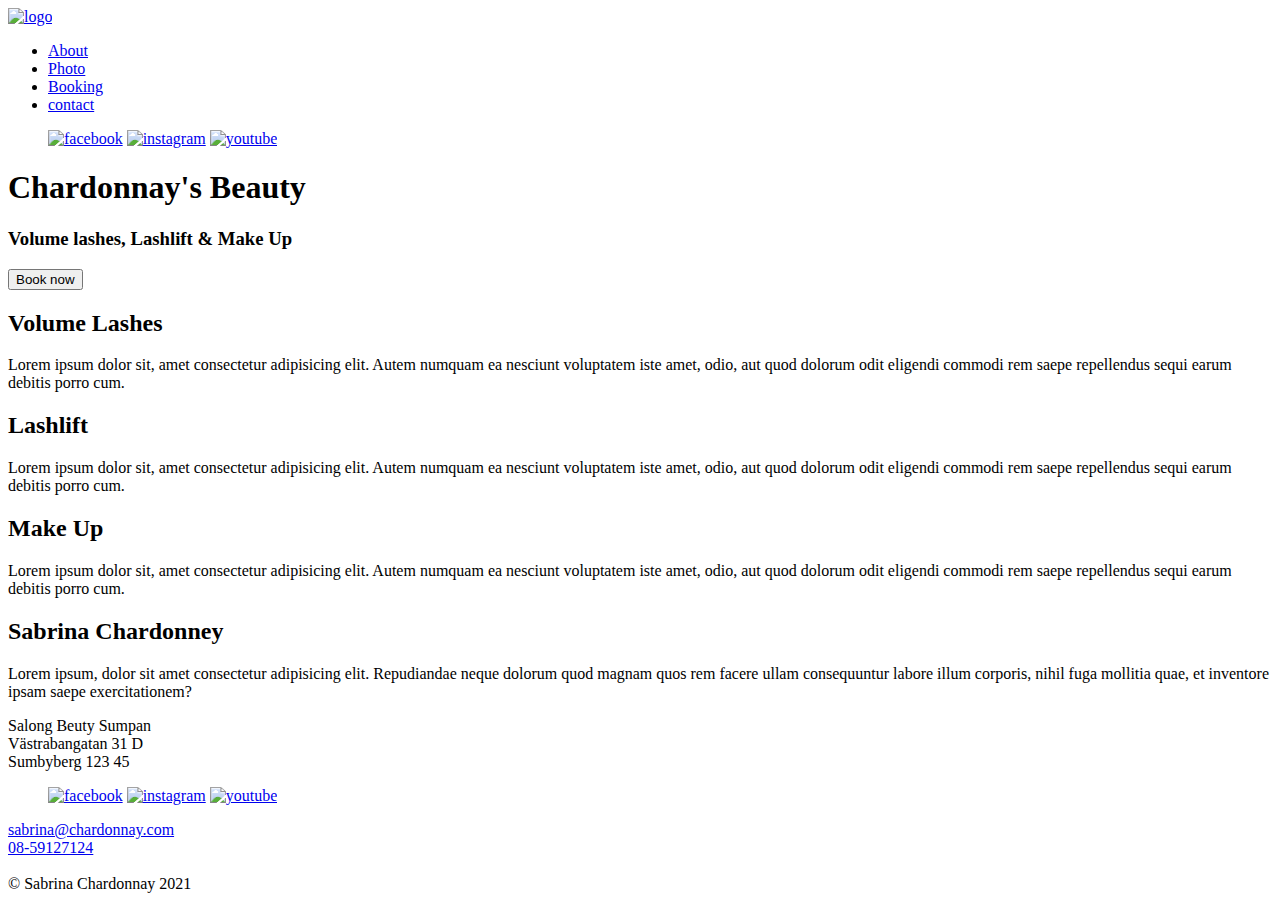
==== index.html @ 4f2c5625 "add index.html" ====
<html lang="en">
  <head>
    <meta charset="UTF-8" />
    <meta name="viewport" content="width=device-width, initial-scale=1.0" />
    <title>Document</title>
    <link
      rel="stylesheet"
      href="https://necolas.github.io/normalize.css/8.0.1/normalize.css"
    />
    <link rel="stylesheet" href="./index.css" />
  </head>
  <body>
    <header>
      <a class="home" href="/">
        <img src="ic_imo_logo-512.png" alt="logo" />
      </a>
      <nav class="blockmeny clearfix">
        <ul class="meny">
          <li><a href="about.html">About</a></li>
          <li><a href="photo.html">Photo</a></li>
          <li><a href="booking.html">Booking</a></li>
          <li><a href="contact.html">contact</a></li>
        </ul>
      </nav>
    </header>

    <main>
      <section class="hero">
        <ul class="icons">
          <a href="https://www.facebook.com/" target="_blank" rel="noopener"
            ><img src="facebook.svg" alt="facebook"
          /></a>
          <a href="https://www.instagram.com/" target="_blank" rel="noopener"
            ><img src="instagram.svg" alt="instagram"
          /></a>
          <a href="https://www.youtube.com/" target="_blank" rel="noopener"
            ><img src="youtube.svg" alt="youtube"
          /></a>
        </ul>
        <h1>Chardonnay's Beauty</h1>
        <h3>Volume lashes, Lashlift & Make Up</h3>
        <button type="button">Book now</button>
      </section>
      <section class="volume">
        <h2>Volume Lashes</h2>
        <p>
          Lorem ipsum dolor sit, amet consectetur adipisicing elit. Autem
          numquam ea nesciunt voluptatem iste amet, odio, aut quod dolorum odit
          eligendi commodi rem saepe repellendus sequi earum debitis porro cum.
        </p>
      </section>
      <section class="lashlift">
        <h2>Lashlift</h2>
        <p>
          Lorem ipsum dolor sit, amet consectetur adipisicing elit. Autem
          numquam ea nesciunt voluptatem iste amet, odio, aut quod dolorum odit
          eligendi commodi rem saepe repellendus sequi earum debitis porro cum.
        </p>
      </section>
      <section class="makeup">
        <h2>Make Up</h2>
        <p>
          Lorem ipsum dolor sit, amet consectetur adipisicing elit. Autem
          numquam ea nesciunt voluptatem iste amet, odio, aut quod dolorum odit
          eligendi commodi rem saepe repellendus sequi earum debitis porro cum.
        </p>
      </section>
      <section class="about">
        <h2>Sabrina Chardonney</h2>
        <p>
          Lorem ipsum, dolor sit amet consectetur adipisicing elit. Repudiandae
          neque dolorum quod magnam quos rem facere ullam consequuntur labore
          illum corporis, nihil fuga mollitia quae, et inventore ipsam saepe
          exercitationem?
        </p>
      </section>
    </main>
    <footer>
      <div class="adress">
        <p>
          Salong Beuty Sumpan
          <br />
          Västrabangatan 31 D
          <br />
          Sumbyberg 123 45
        </p>
      </div>
      <div class="contact">
        <ul class="icons">
          <a href="https://www.facebook.com/" target="_blank" rel="noopener"
            ><img src="facebook.svg" alt="facebook"
          /></a>
          <a href="https://www.instagram.com/" target="_blank" rel="noopener"
            ><img src="instagram.svg" alt="instagram"
          /></a>
          <a href="https://www.youtube.com/" target="_blank" rel="noopener"
            ><img src="youtube.svg" alt="youtube"
          /></a>
        </ul>
        <a href="mailto:sabrina@chardonnay.com"> sabrina@chardonnay.com</a>
        <br />
        <a href="tel:0859127124">08-59127124</a>
      </div>
      <br />
      <div>© Sabrina Chardonnay 2021</div>
    </footer>
  </body>
</html>
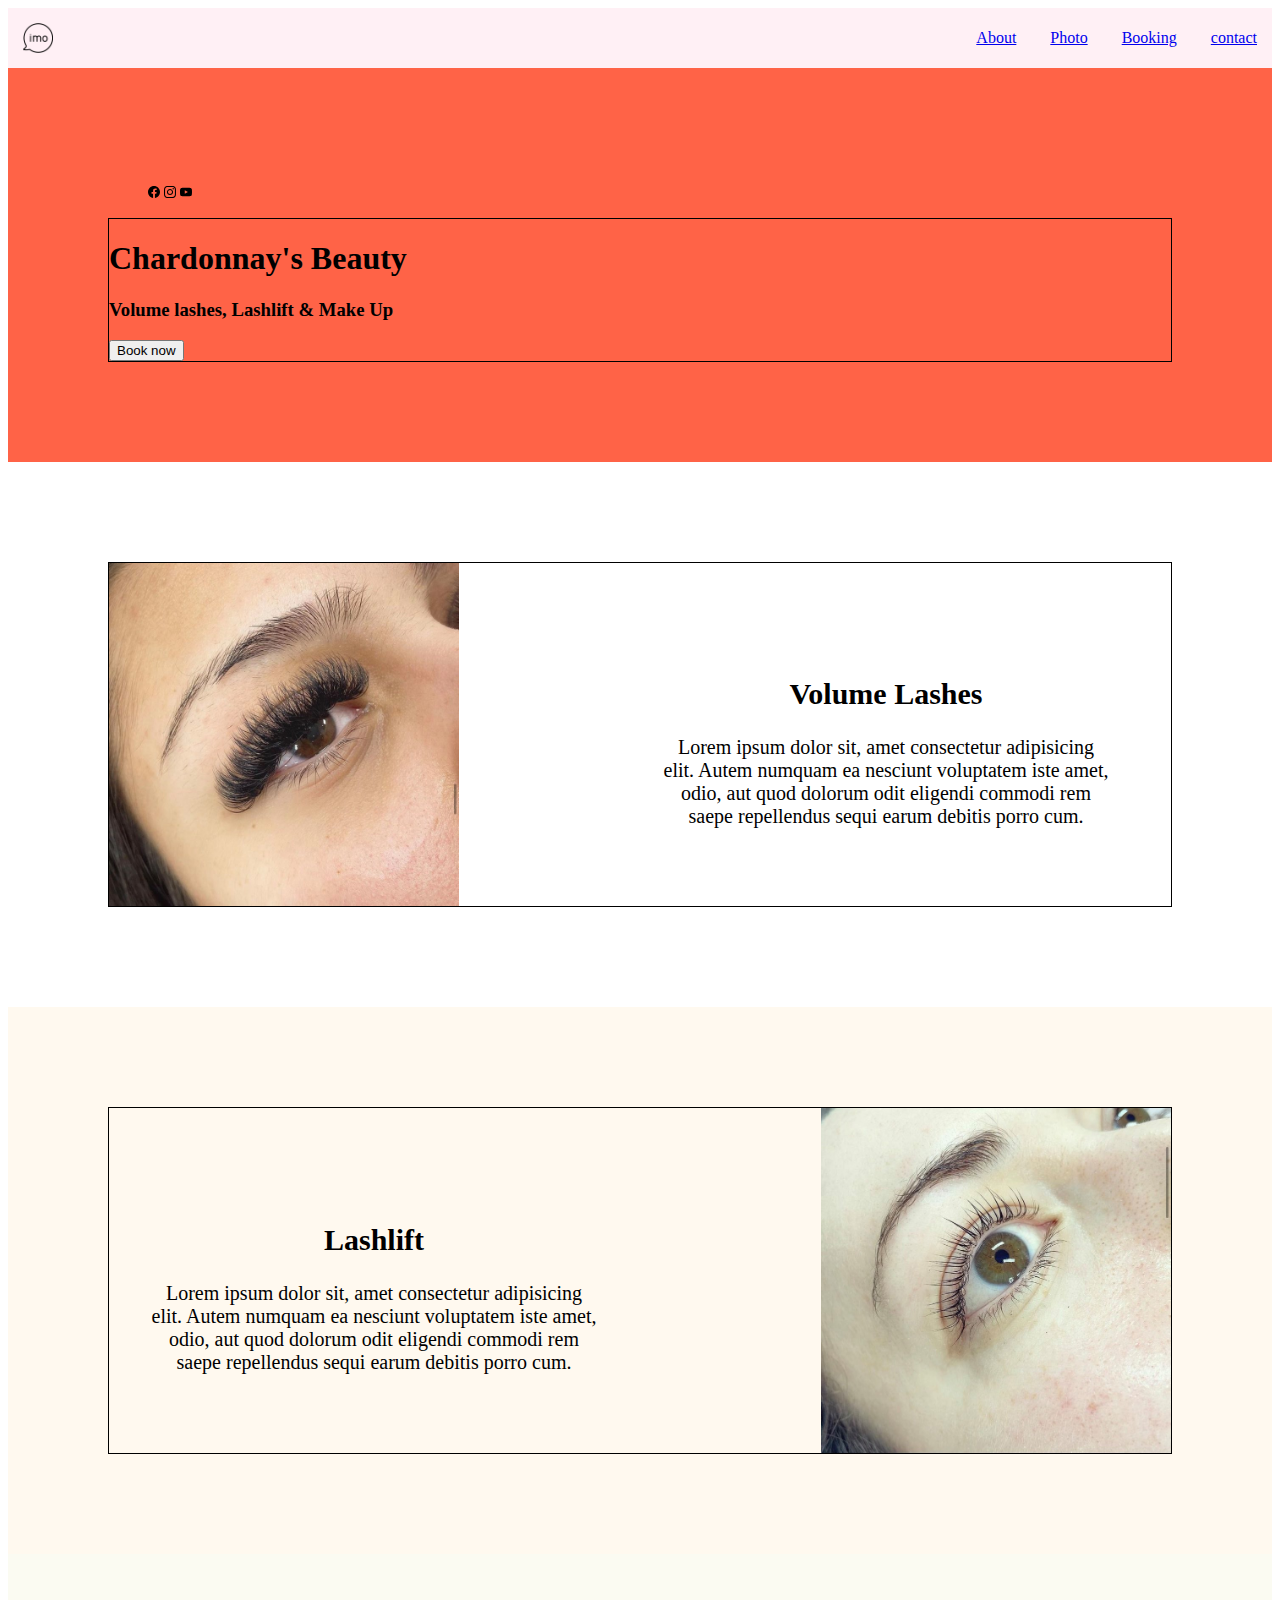
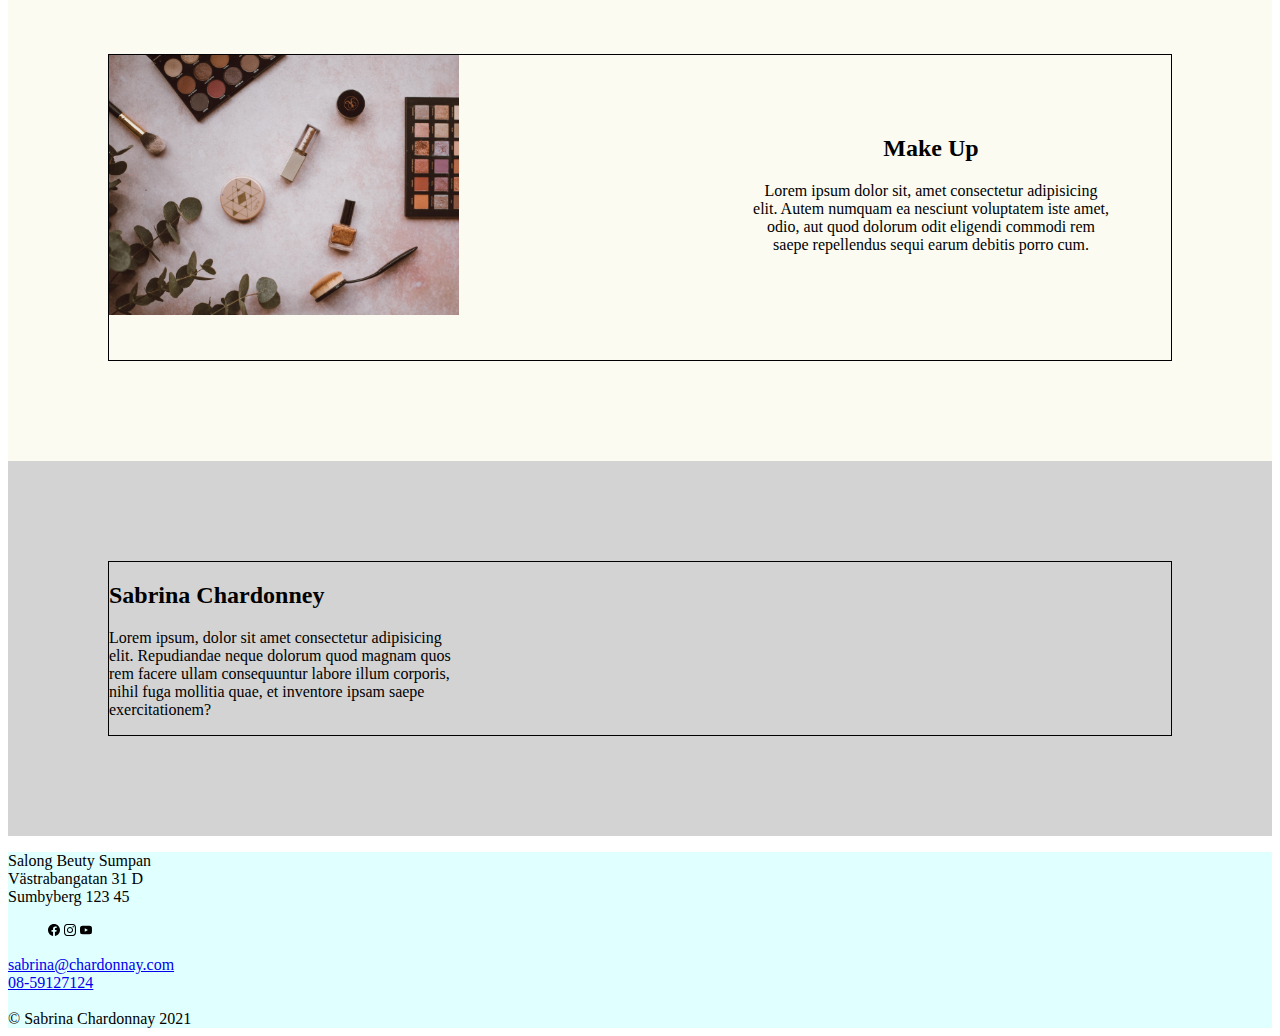
==== commit d565a8e6: "first sektion styling" ====
--- a/index.html
+++ b/index.html
@@ -26,6 +26,7 @@
 
     <main>
       <section class="hero">
+        
         <ul class="icons">
           <a href="https://www.facebook.com/" target="_blank" rel="noopener"
             ><img src="facebook.svg" alt="facebook"
@@ -37,35 +38,65 @@
             ><img src="youtube.svg" alt="youtube"
           /></a>
         </ul>
+        <div class="wrapper">
         <h1>Chardonnay's Beauty</h1>
         <h3>Volume lashes, Lashlift & Make Up</h3>
         <button type="button">Book now</button>
+      </div>  
+      </section>
       </section>
       <section class="volume">
-        <h2>Volume Lashes</h2>
-        <p>
-          Lorem ipsum dolor sit, amet consectetur adipisicing elit. Autem
-          numquam ea nesciunt voluptatem iste amet, odio, aut quod dolorum odit
-          eligendi commodi rem saepe repellendus sequi earum debitis porro cum.
-        </p>
+        <div class="wrapper clearfix">
+          <img
+            class="sectionimage"
+            src="./img/forlangningsofia.jpg"
+            alt=" Black Volume Lashes"
+          />
+          <div class="sectioncontent">
+            <h2>Volume Lashes</h2>
+            <p>
+              Lorem ipsum dolor sit, amet consectetur adipisicing elit. Autem
+              numquam ea nesciunt voluptatem iste amet, odio, aut quod dolorum
+              odit eligendi commodi rem saepe repellendus sequi earum debitis
+              porro cum.
+            </p>
+          </div>
+        </div>
       </section>
       <section class="lashlift">
-        <h2>Lashlift</h2>
-        <p>
-          Lorem ipsum dolor sit, amet consectetur adipisicing elit. Autem
-          numquam ea nesciunt voluptatem iste amet, odio, aut quod dolorum odit
-          eligendi commodi rem saepe repellendus sequi earum debitis porro cum.
-        </p>
+        <div class="wrapper clearfix">
+        <img class="sectionimage" 
+        src="./img/lashlidft1.jpg" 
+        alt="Blcak Lashlift on girl with greeneyes"
+        />
+        <div class="sectioncontent2">
+
+          <h2>Lashlift</h2>
+          <p>
+            Lorem ipsum dolor sit, amet consectetur adipisicing elit. Autem
+            numquam ea nesciunt voluptatem iste amet, odio, aut quod dolorum odit
+            eligendi commodi rem saepe repellendus sequi earum debitis porro cum.
+          </p>
+        </div>
       </section>
       <section class="makeup">
-        <h2>Make Up</h2>
-        <p>
-          Lorem ipsum dolor sit, amet consectetur adipisicing elit. Autem
-          numquam ea nesciunt voluptatem iste amet, odio, aut quod dolorum odit
-          eligendi commodi rem saepe repellendus sequi earum debitis porro cum.
-        </p>
-      </section>
-      <section class="about">
+        <div class="wrapper clearfix">
+          <img class="sectionimage cosmetic"
+          src="./img/annie-spratt-Zxl_m4KVZDs-unsplash.jpg"
+          alt=" Different cosmatics"
+          />
+          <div class="sectioncontent3">
+
+            <h2>Make Up</h2>
+            <p>
+              Lorem ipsum dolor sit, amet consectetur adipisicing elit. Autem
+              numquam ea nesciunt voluptatem iste amet, odio, aut quod dolorum odit
+              eligendi commodi rem saepe repellendus sequi earum debitis porro cum.
+            </p>
+          </div>
+          </section>
+          <section class="about">
+        <div class="wrapper clearfix">
         <h2>Sabrina Chardonney</h2>
         <p>
           Lorem ipsum, dolor sit amet consectetur adipisicing elit. Repudiandae
--- a/index.css
+++ b/index.css
@@ -0,0 +1,118 @@
+img {
+  max-width: 100%;
+}
+header {
+  background-color: lavenderblush;
+  height: 60px;
+}
+
+.clearfix::after {
+  content: "";
+  clear: both;
+  display: table;
+}
+
+.icons {
+}
+.icons img {
+  width: 12px;
+  height: 12px;
+  display: inline;
+}
+.home {
+  width: 40px;
+  height: 20px;
+  float: left;
+  display: inline;
+}
+.home img {
+  width: 30px;
+  height: 30px;
+  margin: 15px;
+}
+.meny {
+  float: right;
+  list-style: none;
+  margin: 0;
+}
+.meny li {
+  display: inline-block;
+  height: 30px;
+  margin: 15px;
+}
+.meny li a {
+  line-height: 30px;
+}
+
+main {
+  background-color: hsl(81, 49%, 93%);
+}
+
+.hero {
+  background-color: tomato;
+}
+.volume {
+  background-color: white;
+}
+.lashlift {
+  background-color: rgb(255, 249, 239);
+}
+.makeup {
+  background-color: rgb(251, 251, 242);
+}
+.about {
+  background-color: lightgray;
+}
+
+footer {
+  background-color: lightcyan;
+}
+.sectionimage {
+  width: 33%;
+  align-items: center;
+}
+.volume .sectionimage {
+  float: left;
+}
+section p {
+  max-width: 45ch;
+}
+section {
+  padding: 100px;
+}
+.wrapper {
+  max-width: 1400px;
+  margin: 0 auto;
+  border: black solid 1px;
+}
+
+.sectioncontent {
+  float: right;
+  margin-left: 40px;
+  margin-right: 60px;
+  margin-top: 90px;
+  font-size: 20px;
+  text-align: center;
+}
+.lashlift .sectionimage {
+  float: right;
+}
+.sectioncontent2 {
+  float: left;
+  margin-top: 90px;
+  margin-left: 40px;
+  font-size: 20px;
+  text-align: center;
+}
+.makeup .sectionimage {
+  float: left;
+}
+.sectioncontent3 {
+  float: right;
+  margin: 60 60 90 40;
+  text-align: center;
+  /* font-size: 20px; */
+}
+.sectionimage .cosmetic {
+  margin-top: 20px;
+}
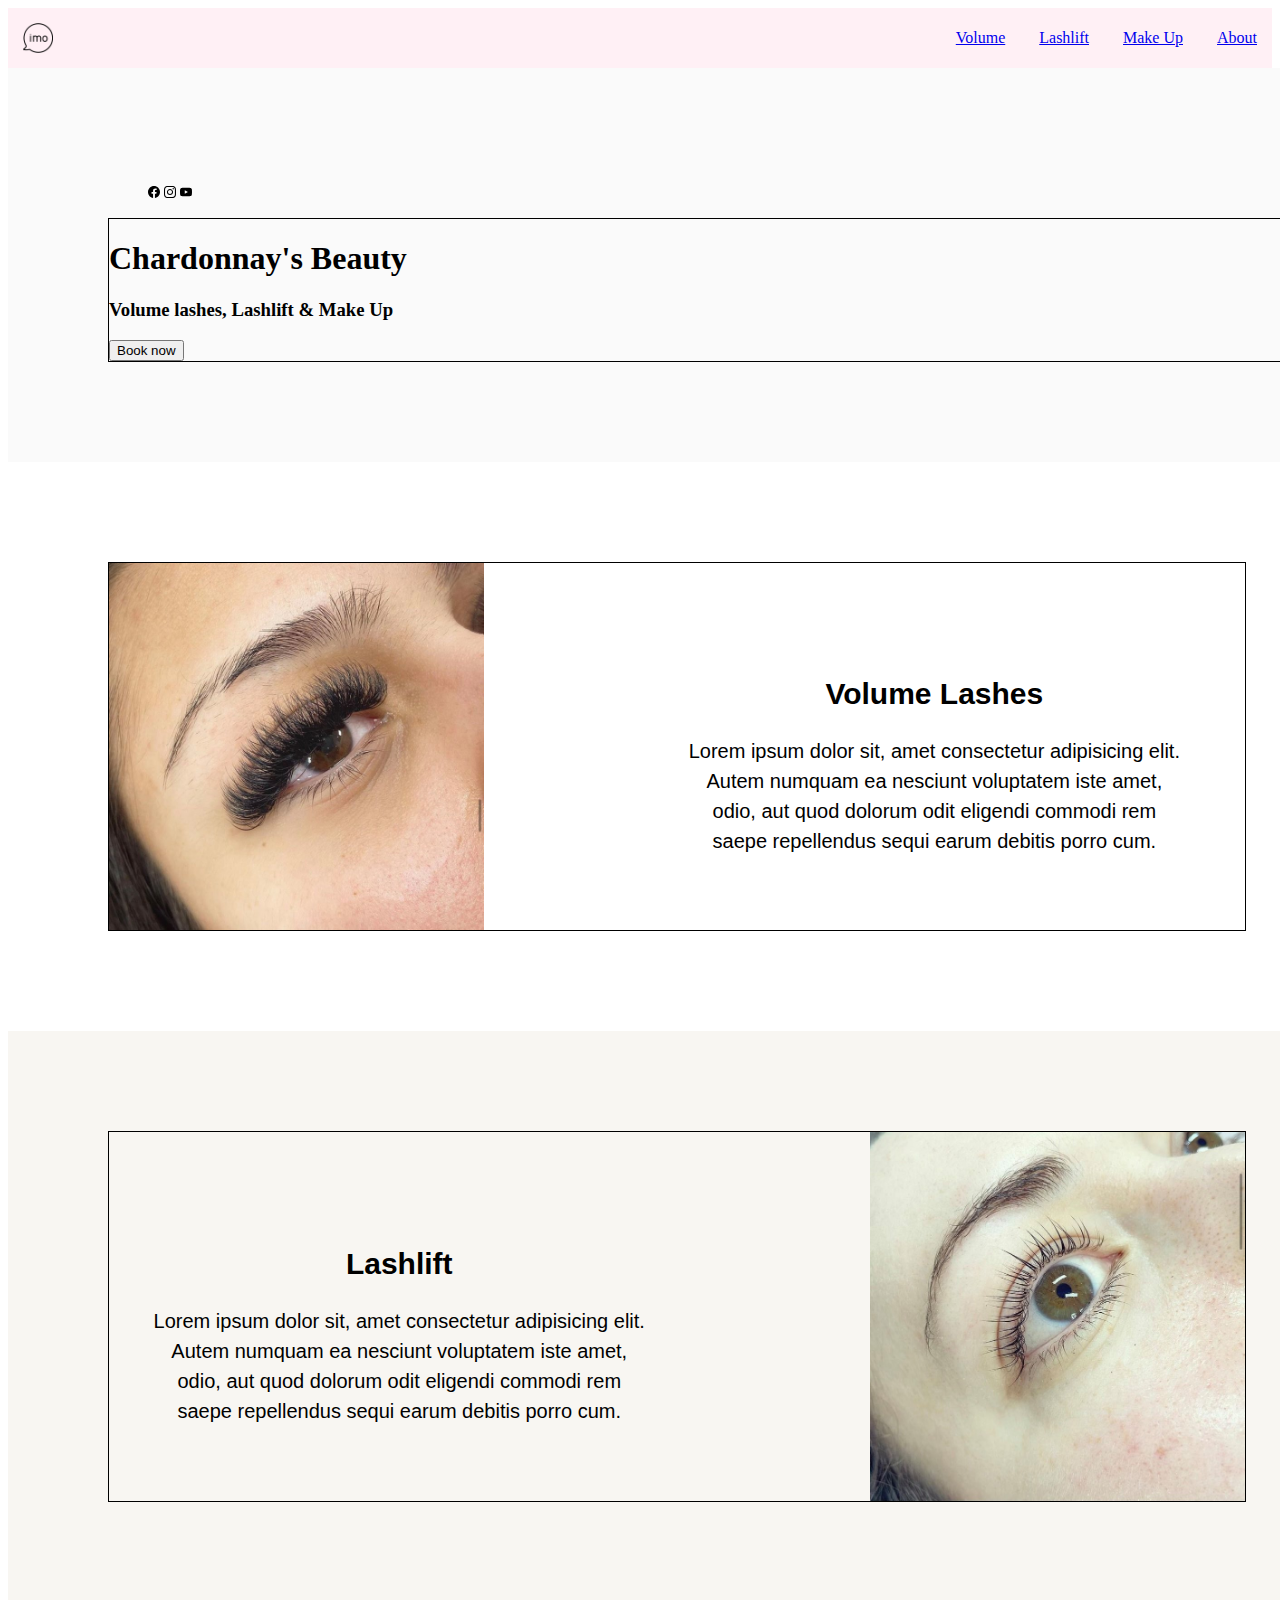
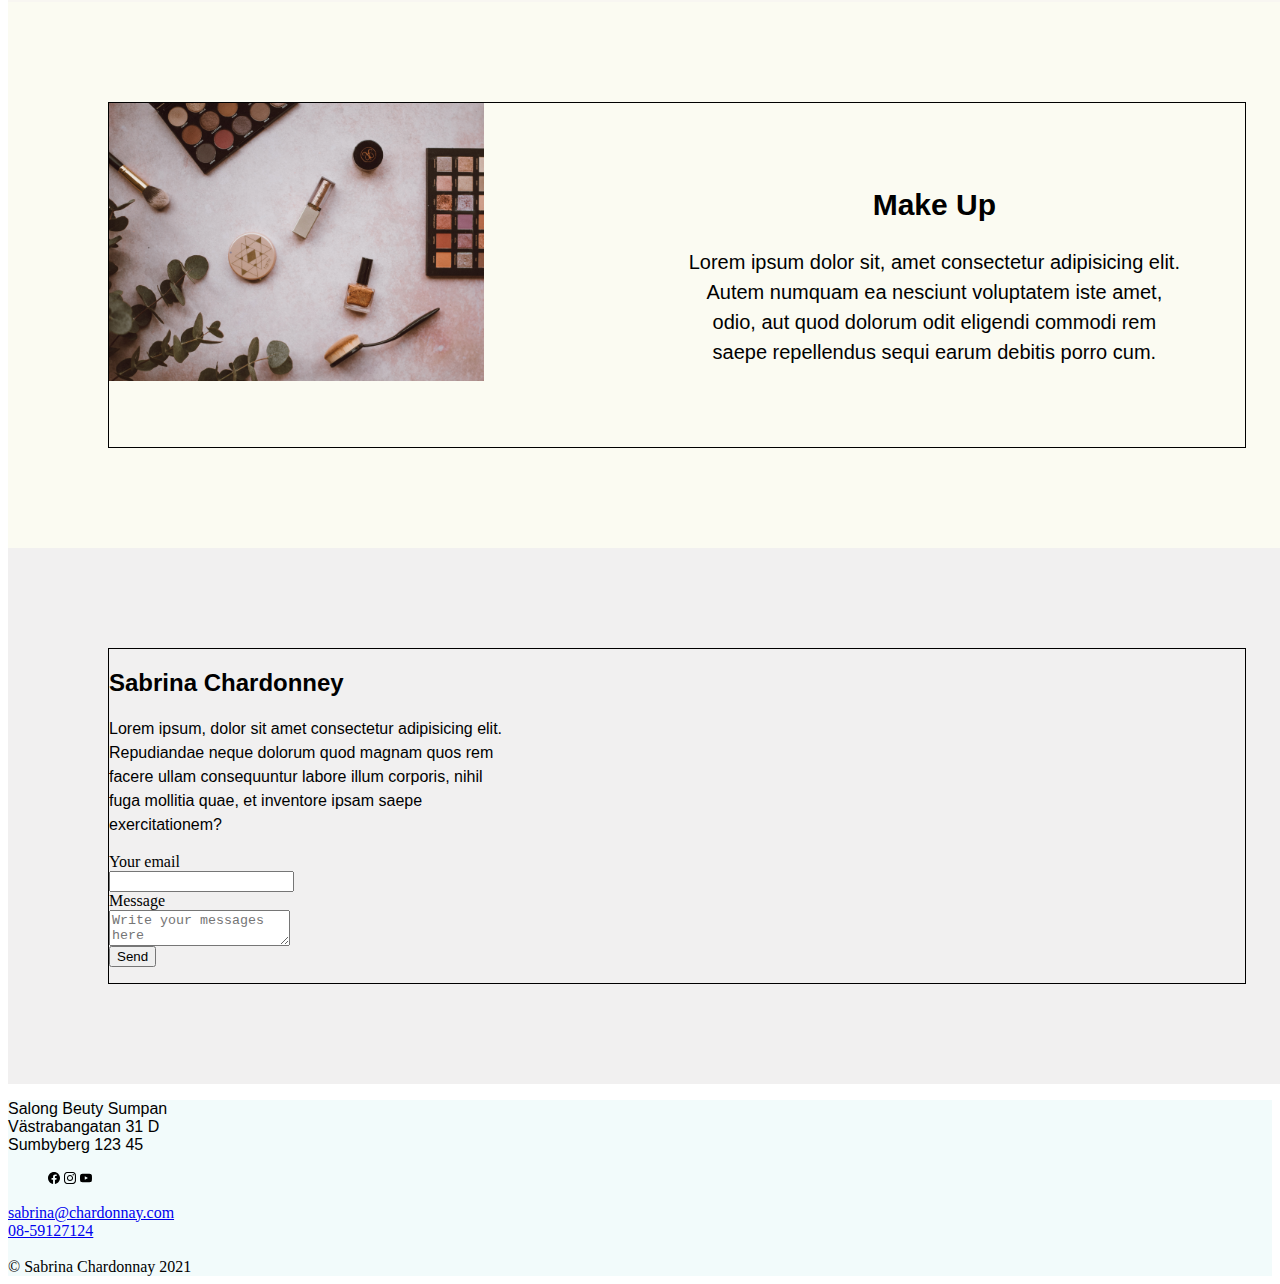
==== commit ccca61b5: "form and typografi commit" ====
--- a/index.html
+++ b/index.html
@@ -16,17 +16,16 @@
       </a>
       <nav class="blockmeny clearfix">
         <ul class="meny">
-          <li><a href="about.html">About</a></li>
-          <li><a href="photo.html">Photo</a></li>
-          <li><a href="booking.html">Booking</a></li>
-          <li><a href="contact.html">contact</a></li>
+          <li><a href="#volume">Volume</a></li>
+          <li><a href="#lashlift">Lashlift</a></li>
+          <li><a href="#makeup">Make Up</a></li>
+          <li><a href="#about">About</a></li>
         </ul>
       </nav>
     </header>
 
     <main>
       <section class="hero">
-        
         <ul class="icons">
           <a href="https://www.facebook.com/" target="_blank" rel="noopener"
             ><img src="facebook.svg" alt="facebook"
@@ -39,13 +38,13 @@
           /></a>
         </ul>
         <div class="wrapper">
-        <h1>Chardonnay's Beauty</h1>
-        <h3>Volume lashes, Lashlift & Make Up</h3>
-        <button type="button">Book now</button>
-      </div>  
+          <h1>Chardonnay's Beauty</h1>
+          <h3>Volume lashes, Lashlift & Make Up</h3>
+          <button type="button">Book now</button>
+        </div>
       </section>
-      </section>
-      <section class="volume">
+
+      <section class="volume" id="volume">
         <div class="wrapper clearfix">
           <img
             class="sectionimage"
@@ -63,47 +62,67 @@
           </div>
         </div>
       </section>
-      <section class="lashlift">
+      <section class="lashlift" id="lashlift">
         <div class="wrapper clearfix">
-        <img class="sectionimage" 
-        src="./img/lashlidft1.jpg" 
-        alt="Blcak Lashlift on girl with greeneyes"
-        />
-        <div class="sectioncontent2">
-
-          <h2>Lashlift</h2>
-          <p>
-            Lorem ipsum dolor sit, amet consectetur adipisicing elit. Autem
-            numquam ea nesciunt voluptatem iste amet, odio, aut quod dolorum odit
-            eligendi commodi rem saepe repellendus sequi earum debitis porro cum.
-          </p>
+          <img
+            class="sectionimage"
+            src="./img/lashlidft1.jpg"
+            alt="Blcak Lashlift on girl with greeneyes"
+          />
+          <div class="sectioncontent2">
+            <h2>Lashlift</h2>
+            <p>
+              Lorem ipsum dolor sit, amet consectetur adipisicing elit. Autem
+              numquam ea nesciunt voluptatem iste amet, odio, aut quod dolorum
+              odit eligendi commodi rem saepe repellendus sequi earum debitis
+              porro cum.
+            </p>
+          </div>
         </div>
       </section>
-      <section class="makeup">
+      <section class="makeup" id="makeup">
         <div class="wrapper clearfix">
-          <img class="sectionimage cosmetic"
-          src="./img/annie-spratt-Zxl_m4KVZDs-unsplash.jpg"
-          alt=" Different cosmatics"
+          <img
+            class="sectionimage cosmetic"
+            src="./img/annie-spratt-Zxl_m4KVZDs-unsplash.jpg"
+            alt=" Different cosmatics"
           />
           <div class="sectioncontent3">
-
             <h2>Make Up</h2>
             <p>
               Lorem ipsum dolor sit, amet consectetur adipisicing elit. Autem
-              numquam ea nesciunt voluptatem iste amet, odio, aut quod dolorum odit
-              eligendi commodi rem saepe repellendus sequi earum debitis porro cum.
+              numquam ea nesciunt voluptatem iste amet, odio, aut quod dolorum
+              odit eligendi commodi rem saepe repellendus sequi earum debitis
+              porro cum.
             </p>
           </div>
-          </section>
-          <section class="about">
+        </div>
+      </section>
+      <section class="about" id="about">
         <div class="wrapper clearfix">
-        <h2>Sabrina Chardonney</h2>
-        <p>
-          Lorem ipsum, dolor sit amet consectetur adipisicing elit. Repudiandae
-          neque dolorum quod magnam quos rem facere ullam consequuntur labore
-          illum corporis, nihil fuga mollitia quae, et inventore ipsam saepe
-          exercitationem?
-        </p>
+          <h2>Sabrina Chardonney</h2>
+          <p>
+            Lorem ipsum, dolor sit amet consectetur adipisicing elit.
+            Repudiandae neque dolorum quod magnam quos rem facere ullam
+            consequuntur labore illum corporis, nihil fuga mollitia quae, et
+            inventore ipsam saepe exercitationem?
+          </p>
+          <form>
+            <div>
+              <label for="email">Your email</label>
+              <input type="email" name="email" id="email" />
+            </div>
+            <div>
+              <label for="message">Message</label>
+              <textarea
+                name="message"
+                id="message"
+                placeholder="Write your messages here"
+              ></textarea>
+            </div>
+            <button type="submit">Send</button>
+          </form>
+        </div>
       </section>
     </main>
     <footer>
--- a/index.css
+++ b/index.css
@@ -1,3 +1,11 @@
+body {
+  background-size: 90%;
+}
+h2,
+p {
+  font-family: -apple-system, BlinkMacSystemFont, "Segoe UI", Roboto, Oxygen,
+    Ubuntu, Cantarell, "Open Sans", "Helvetica Neue", sans-serif;
+}
 img {
   max-width: 100%;
 }
@@ -12,18 +20,15 @@
   display: table;
 }
 
-.icons {
-}
 .icons img {
   width: 12px;
   height: 12px;
-  display: inline;
+  display: inline-block;
 }
 .home {
   width: 40px;
   height: 20px;
   float: left;
-  display: inline;
 }
 .home img {
   width: 30px;
@@ -45,27 +50,30 @@
 }
 
 main {
-  background-color: hsl(81, 49%, 93%);
+  background-color: #fafafa;
 }
 
 .hero {
-  background-color: tomato;
+  background-color: #fafafa;
+  width: 100%;
+  max-width: 100%;
 }
+
 .volume {
   background-color: white;
 }
 .lashlift {
-  background-color: rgb(255, 249, 239);
+  background-color: rgb(248, 246, 242);
 }
 .makeup {
   background-color: rgb(251, 251, 242);
 }
 .about {
-  background-color: lightgray;
+  background-color: rgb(241, 240, 240);
 }
 
 footer {
-  background-color: lightcyan;
+  background-color: rgb(242, 251, 251);
 }
 .sectionimage {
   width: 33%;
@@ -76,9 +84,13 @@
 }
 section p {
   max-width: 45ch;
+  line-height: 1.5;
 }
 section {
   padding: 100px;
+  margin: 0 auto;
+  max-width: 1440px;
+  width: 90%;
 }
 .wrapper {
   max-width: 1400px;
@@ -109,10 +121,14 @@
 }
 .sectioncontent3 {
   float: right;
-  margin: 60 60 90 40;
+  margin: 60px 60px 60px 40px;
   text-align: center;
-  /* font-size: 20px; */
+  font-size: 20px;
 }
 .sectionimage .cosmetic {
   margin-top: 20px;
 }
+
+label {
+  display: block;
+}
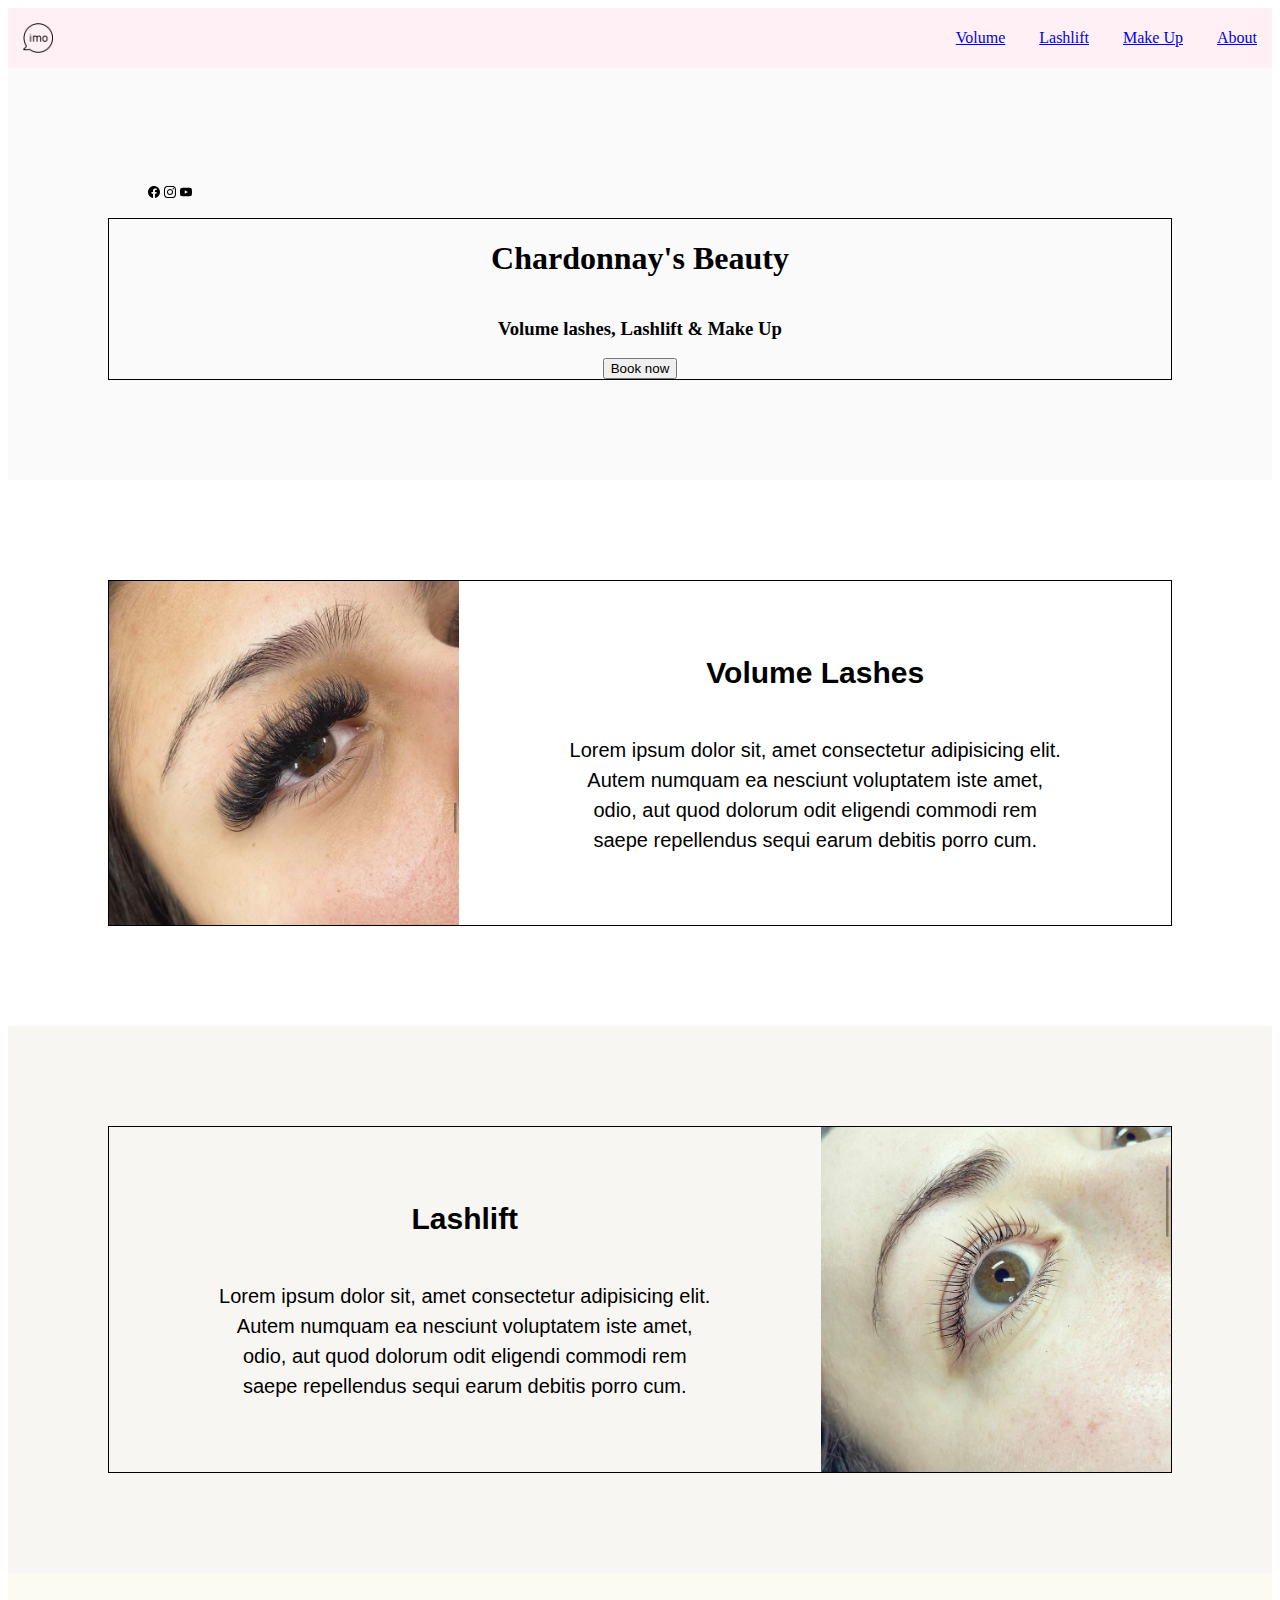
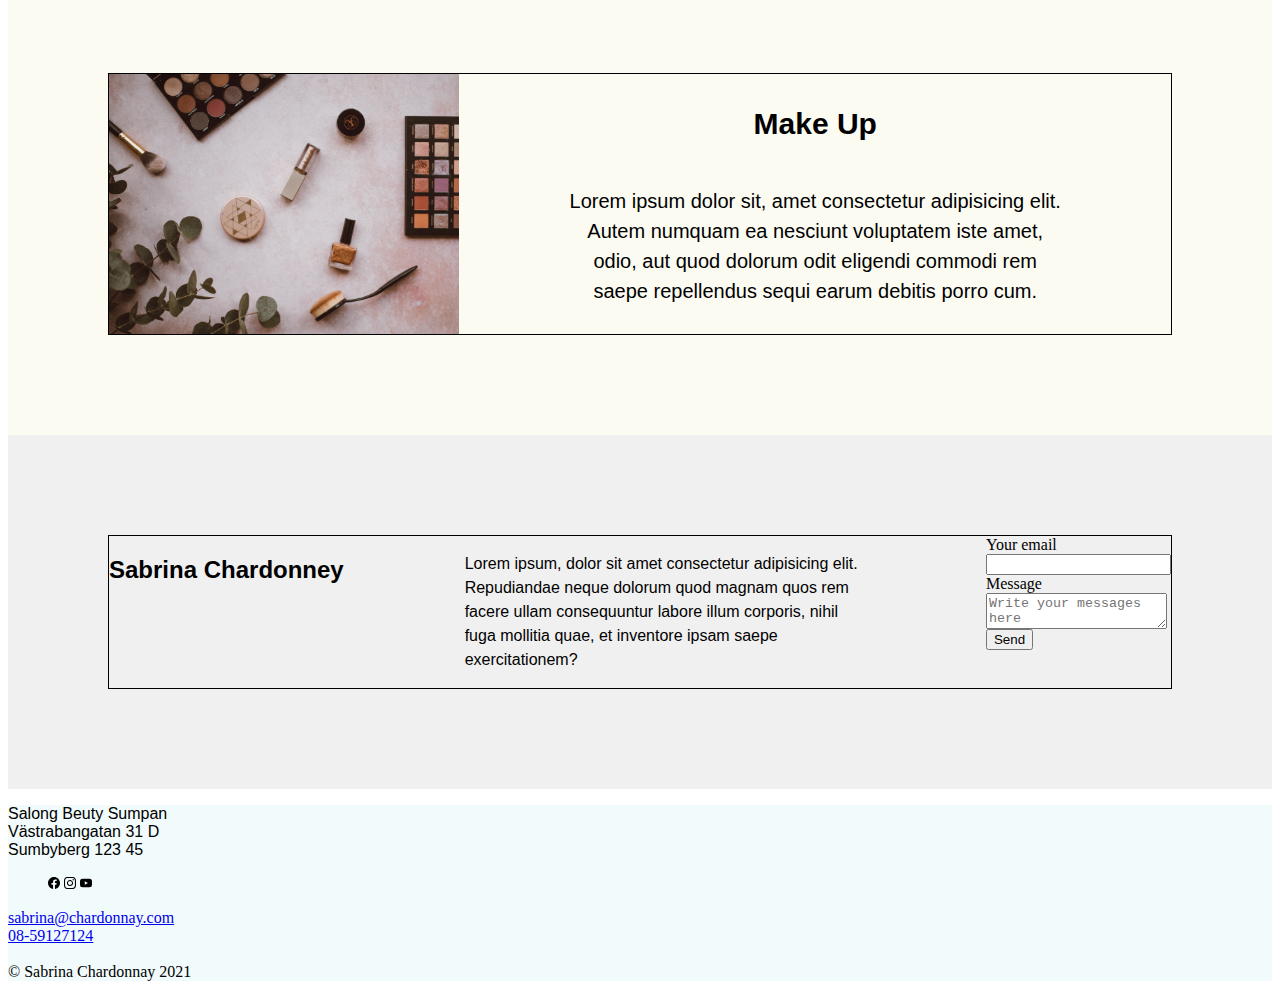
==== commit 553eb540: "replace float with flexbox" ====
--- a/index.html
+++ b/index.html
@@ -14,7 +14,7 @@
       <a class="home" href="/">
         <img src="ic_imo_logo-512.png" alt="logo" />
       </a>
-      <nav class="blockmeny clearfix">
+      <nav class="blockmeny">
         <ul class="meny">
           <li><a href="#volume">Volume</a></li>
           <li><a href="#lashlift">Lashlift</a></li>
@@ -45,7 +45,7 @@
       </section>
 
       <section class="volume" id="volume">
-        <div class="wrapper clearfix">
+        <div class="wrapper">
           <img
             class="sectionimage"
             src="./img/forlangningsofia.jpg"
@@ -63,13 +63,13 @@
         </div>
       </section>
       <section class="lashlift" id="lashlift">
-        <div class="wrapper clearfix">
+        <div class="wrapper">
           <img
             class="sectionimage"
             src="./img/lashlidft1.jpg"
             alt="Blcak Lashlift on girl with greeneyes"
           />
-          <div class="sectioncontent2">
+          <div class="sectioncontent">
             <h2>Lashlift</h2>
             <p>
               Lorem ipsum dolor sit, amet consectetur adipisicing elit. Autem
@@ -81,13 +81,13 @@
         </div>
       </section>
       <section class="makeup" id="makeup">
-        <div class="wrapper clearfix">
+        <div class="wrapper">
           <img
             class="sectionimage cosmetic"
             src="./img/annie-spratt-Zxl_m4KVZDs-unsplash.jpg"
             alt=" Different cosmatics"
           />
-          <div class="sectioncontent3">
+          <div class="sectioncontent">
             <h2>Make Up</h2>
             <p>
               Lorem ipsum dolor sit, amet consectetur adipisicing elit. Autem
@@ -99,7 +99,7 @@
         </div>
       </section>
       <section class="about" id="about">
-        <div class="wrapper clearfix">
+        <div class="wrapper">
           <h2>Sabrina Chardonney</h2>
           <p>
             Lorem ipsum, dolor sit amet consectetur adipisicing elit.
--- a/index.css
+++ b/index.css
@@ -1,10 +1,17 @@
-body {
-  background-size: 90%;
+:root {
+  --body-font-size: 20px;
+  --menu-item-line-height: 30px;
+  --heading-font: 0;
+  --hero-font: 0;
+  --body-font: -apple-system, BlinkMacSystemFont, "Segoe UI", Roboto, Oxygen,
+    Ubuntu, Cantarell, "Open Sans", "Helvetica Neue", sans-serif;
+}
+* {
+  box-sizing: border-box;
 }
 h2,
 p {
-  font-family: -apple-system, BlinkMacSystemFont, "Segoe UI", Roboto, Oxygen,
-    Ubuntu, Cantarell, "Open Sans", "Helvetica Neue", sans-serif;
+  font-family: var(--body-font);
 }
 img {
   max-width: 100%;
@@ -12,12 +19,8 @@
 header {
   background-color: lavenderblush;
   height: 60px;
-}
-
-.clearfix::after {
-  content: "";
-  clear: both;
-  display: table;
+  display: flex;
+  justify-content: space-between;
 }
 
 .icons img {
@@ -28,7 +31,6 @@
 .home {
   width: 40px;
   height: 20px;
-  float: left;
 }
 .home img {
   width: 30px;
@@ -36,17 +38,16 @@
   margin: 15px;
 }
 .meny {
-  float: right;
   list-style: none;
   margin: 0;
 }
 .meny li {
   display: inline-block;
-  height: 30px;
+  height: var(--menu-item-line-height);
   margin: 15px;
 }
 .meny li a {
-  line-height: 30px;
+  line-height: var(--menu-item-line-height);
 }
 
 main {
@@ -55,8 +56,7 @@
 
 .hero {
   background-color: #fafafa;
-  width: 100%;
-  max-width: 100%;
+  font-family: var(--hero-font);
 }
 
 .volume {
@@ -64,6 +64,10 @@
 }
 .lashlift {
   background-color: rgb(248, 246, 242);
+}
+.lashlift .wrapper {
+  display: flex;
+  flex-direction: row-reverse;
 }
 .makeup {
   background-color: rgb(251, 251, 242);
@@ -80,7 +84,6 @@
   align-items: center;
 }
 .volume .sectionimage {
-  float: left;
 }
 section p {
   max-width: 45ch;
@@ -88,43 +91,30 @@
 }
 section {
   padding: 100px;
-  margin: 0 auto;
-  max-width: 1440px;
-  width: 90%;
 }
 .wrapper {
-  max-width: 1400px;
+  display: flex;
+  justify-content: space-between;
+  max-width: 1440px;
   margin: 0 auto;
   border: black solid 1px;
 }
+.hero .wrapper {
+  flex-direction: column;
+  justify-content: center;
+  align-items: center;
+}
 
 .sectioncontent {
-  float: right;
-  margin-left: 40px;
-  margin-right: 60px;
-  margin-top: 90px;
-  font-size: 20px;
+  display: flex;
+  flex-direction: column;
+  justify-content: center;
+  align-items: center;
+  font-size: var(--body-font-size);
   text-align: center;
+  flex-grow: 1;
 }
-.lashlift .sectionimage {
-  float: right;
-}
-.sectioncontent2 {
-  float: left;
-  margin-top: 90px;
-  margin-left: 40px;
-  font-size: 20px;
-  text-align: center;
-}
-.makeup .sectionimage {
-  float: left;
-}
-.sectioncontent3 {
-  float: right;
-  margin: 60px 60px 60px 40px;
-  text-align: center;
-  font-size: 20px;
-}
+
 .sectionimage .cosmetic {
   margin-top: 20px;
 }
